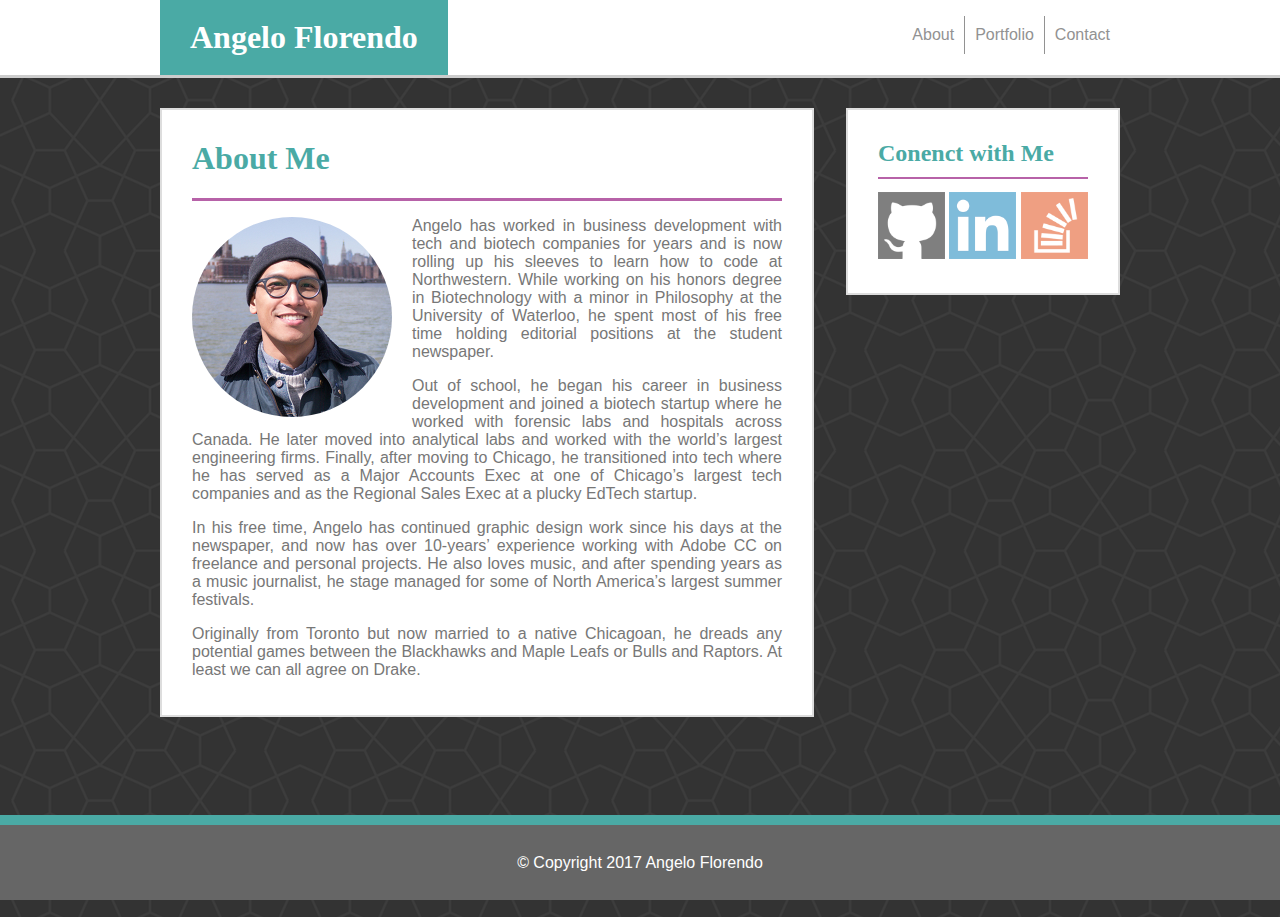
==== index.html @ 0159a408 "added initial files" ====
<!DOCTYPE html>
<html lang="en">
<head>
	<link rel="stylesheet" type="text/css" href="assets/css/style.css">
	<title>Angelo Florendo's Porfolio</title>
</head>
<body>
	<div class="header">
		<div class="container">
			<a href="index.html"><h1>Angelo Florendo</h1></a>
			<ul class="menu">
				<li><a href="index.html">About</a></li>
				<li><a href="portfolio.html">Portfolio</a></li>
				<li><a href="contact.html" id="contact">Contact</a></li>
			</ul>
		</div>
	</div>

	<div class="container">
		
		<div class="main">
			<h1>About Me</h1>
			<hr>
			<img id="profile-pic" src="assets/images/profile-pic.jpg" width="200" alt="Angelo profile pic" title="Angelo profile pic">
			<p>Angelo has worked in business development with tech and biotech companies for years and is now rolling up his sleeves to learn how to code at Northwestern. While working on his honors degree in Biotechnology with a minor in Philosophy at the University of Waterloo, he spent most of his free time holding editorial positions at the student newspaper.</p>
			
			<p>Out of school, he began his career in business development and joined a biotech startup where he worked with forensic labs and hospitals across Canada. He later moved into analytical labs and worked with the world’s largest engineering firms. Finally, after moving to Chicago, he transitioned into tech where he has served as a Major Accounts Exec at one of Chicago’s largest tech companies and as the Regional Sales Exec at a plucky EdTech startup.</p>
			
			<p>In his free time, Angelo has continued graphic design work since his days at the newspaper, and now has over 10-years’ experience working with Adobe CC on freelance and personal projects. He also loves music, and after spending years as a music journalist, he stage managed for some of North America’s largest summer festivals.</p>
			
			<p>Originally from Toronto but now married to a native Chicagoan, he dreads any potential games between the Blackhawks and Maple Leafs or Bulls and Raptors. At least we can all agree on Drake.
			</p>
		</div>
		
		<div class="sidebar">
			<h2>Conenct with Me</h2>
			<hr>
			<a href="https://github.com/aflorend/" target="_blank"><img src="assets/images/git.jpg" alt="Github" title="Github"></a>
			<a href="https://www.linkedin.com/in/aflorendo/" target="_blank"><img src="assets/images/linkedin.jpg" alt="Linkedin" title="Linkedin"></a>
			<a href="http://stackoverflow.com/users/7381092/aflorend" target="_blank"><img src="assets/images/stack.jpg" alt="Stackoverflow" title="Stackoverflow"></a>
		</div>


	</div>

	<footer>
		&copy; Copyright 2017 Angelo Florendo
	</footer>


</body>
</html>
---- assets/css/style.css ----
body {
	font-family: 'Arial', ' Helvetica Neue', Helvetica, sans-serif;
	background-image: url("../images/congruent_outline.png");
	margin: 0;
	color: #777777;
}

h1 {
	font-family: 'Georgia', Times, Times New Roman, serif;
}


h2 {
	font-family: 'Georgia', Times, Times New Roman, serif;
}

.header {
	width: 100%;
	height: 75px;
	background-color: #fff;
	top: 0;
	border-bottom-color: #ccc;
	border-bottom-width: 3px; 
	border-bottom-style: solid;
	overflow: hidden;
}

.container {
	max-width: 960px;
	margin: auto;
}

.header h1 {
	height: 75px;
	padding-left: 30px;
	padding-right: 30px;
	display: flex;
	align-items: center;
	float: left;
	color: #fff;
	background-color: #4aaaa5;
	margin-top: 0;
	margin-bottom: 0;
}

.menu {
	list-style-type: none;
	float: right;
}

.menu li {
	float: left;
}

.menu a {
	display: block;
	padding: 10px;
	text-decoration: none;
	color: #929292;
	border-right-width: 1px;
	border-right-style: solid;
	border-right-color: #929292;
	transition: background-color 0.5s ease-in-out;
}

#contact {
	border-right: none;
}

.menu a:hover {
	background-color: #4aaaa5;
	color: #fff;
}

.main {
	background-color: #fff;
	padding: 30px;
	padding-bottom: 20px;
	margin-top: 30px;
	margin-bottom: 200px;
	float: left;
	width: 590px;
	border-color: #ddd;
	border-width: 2px;
	border-style: solid;
}

.main hr {
	height: 3px;
	background: #B762A8;
	border: 0;
	margin-bottom: 16px;
}

.main h1 {
	margin-top: 0;
	color: #4aaaa5;
}

#profile-pic {
	margin-right: 20px;
	margin-bottom: 10px;
	float: left;
	border-radius: 50%;
}

.main p {
	text-align: justify;
}

.sidebar hr {
	height: 2px;
	background: #B762A8;
	border: 0;
}

.sidebar {
	background-color: #fff;
	float: right;
	width: 210px;
	padding: 30px;
	margin-top: 30px;
	border-color: #ddd;
	border-width: 2px;
	border-style: solid;
}

.sidebar h2 {
	margin-top: 0;
	margin-bottom: 10px;
	color: #4aaaa5;
}

.sidebar img {
	margin-top: 5px;
	width: 31.91%;
	opacity: 0.5;
	transition: opacity 0.5s ease-in-out;
}

.sidebar img:hover {
	opacity: 1.0;
}

footer {
	width: 100%;
	position: fixed;
	background-color: #666666;
	bottom: 0;
	margin: auto;
	height: 75px;
	border-top-style: solid;
	border-top-width: 10px;
	border-top-color: #4aaaa5;
	color: #fff;
	display: flex;
	align-items: center;
	justify-content: center;
	z-index: 5000;
}

form {
	margin-bottom: 20px;
}

input[type=text] {
	width: 96%;
	margin-top: 5px;
	margin-bottom: 20px;
	color: #777;
	border-color: #777;
	border-style: solid;
	border-width: 2px;
	padding: 10px;
	font-size: 1em;
}

textarea {
	width: 98.5%;
	border-color: #777;
	border-style: solid;
	border-width: 2px;
	margin-top: 5px;
	height: 200px;
	font-size: 1em;
	color: #777;
}

input#submit {
	padding-top: 10px;
	padding-bottom: 10px;
	padding-left: 20px;
	padding-right: 20px;
	background-color: #4aaaa5;
	border: none;
	font-size: 1em;
	color: #fff;
	margin-top: 10px;
	transition: background-color 0.5s ease-in-out;
}

input#submit:hover {
	background-color: #929292;
}

.portfolio-pics {
	display: inline-block;
	padding: 0;
	position: relative;
	width: 292px;
	height: 233.6px;
	transition: all 0.5s ease-in-out;
	opacity: 0.8;
}

.portfolio-pics img {
	width: 292px;
	float: left;
}

.portfolio-pics:hover {
	/*opacity: 1.0;*/
	transform: scale(1.05);
	opacity: 1;
	z-index: 1000;
	outline-style: solid;
	outline-width: 2px;
	outline-color: #4aaaa5;
	outline-offset: -1px;
}

.caption {
	width: 100%;
	padding-top: 20px;
	padding-bottom: 20px;
	position: absolute;
	left: 0;
	bottom: 30px;
	z-index: 100;
	background-color: #4aaaa5;
	color: #fff;
	text-align: center;
	font-family: 'Georgia', Times, Times New Roman, serif;
	font-size: 1.3em;
}
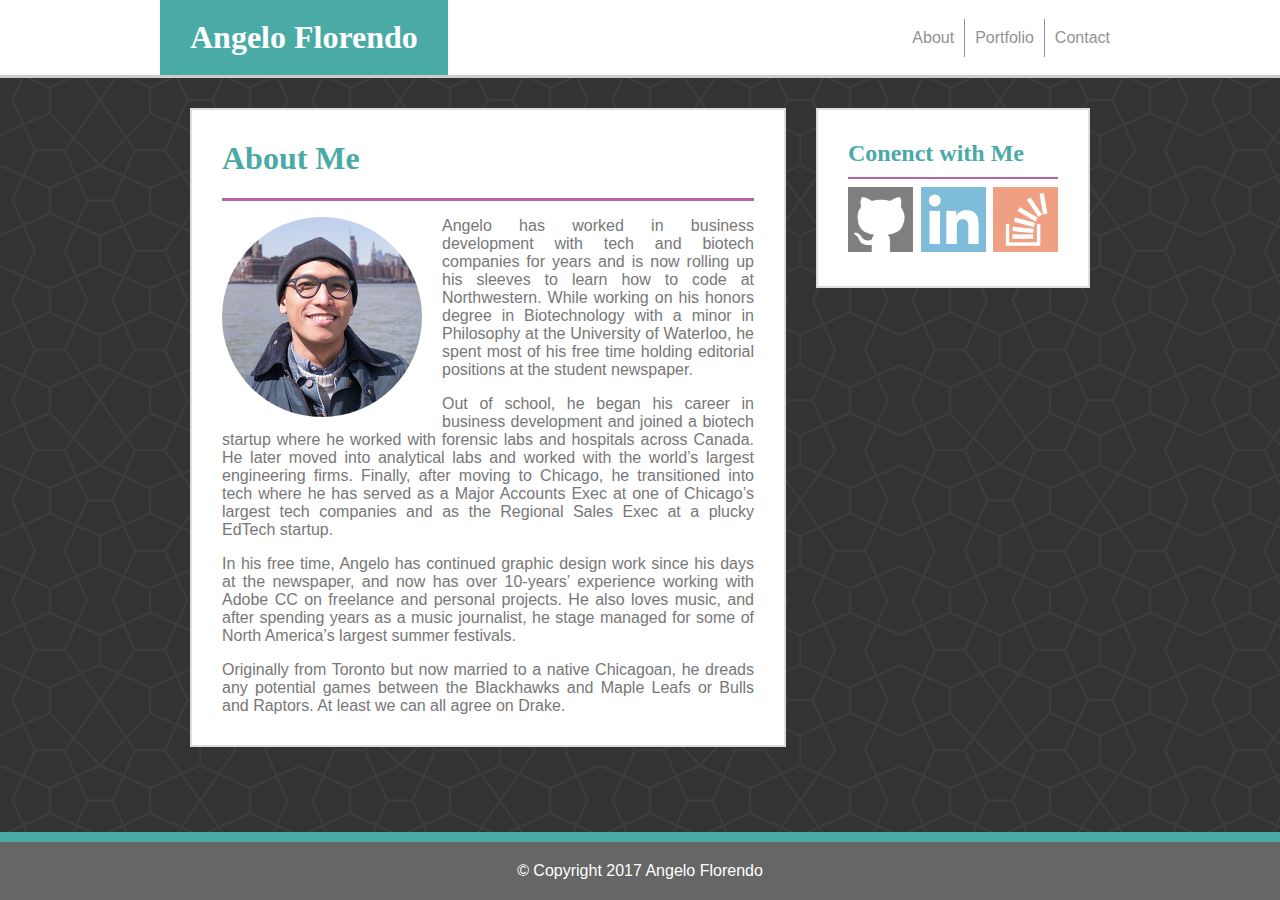
==== commit ac977b0d: "Rebuilt with flexbox" ====
--- a/index.html
+++ b/index.html
@@ -35,9 +35,11 @@
 		<div class="sidebar">
 			<h2>Conenct with Me</h2>
 			<hr>
-			<a href="https://github.com/aflorend/" target="_blank"><img src="assets/images/git.jpg" alt="Github" title="Github"></a>
-			<a href="https://www.linkedin.com/in/aflorendo/" target="_blank"><img src="assets/images/linkedin.jpg" alt="Linkedin" title="Linkedin"></a>
-			<a href="http://stackoverflow.com/users/7381092/aflorend" target="_blank"><img src="assets/images/stack.jpg" alt="Stackoverflow" title="Stackoverflow"></a>
+			<div class="sidebar-icons">
+				<a href="https://github.com/aflorend/" target="_blank"><img src="assets/images/git.jpg" alt="Github" title="Github"></a>
+				<a href="https://www.linkedin.com/in/aflorendo/" target="_blank"><img src="assets/images/linkedin.jpg" alt="Linkedin" title="Linkedin"></a>
+				<a href="http://stackoverflow.com/users/7381092/aflorend" target="_blank"><img src="assets/images/stack.jpg" alt="Stackoverflow" title="Stackoverflow"></a>
+			</div>
 		</div>
 
 
--- a/assets/css/style.css
+++ b/assets/css/style.css
@@ -1,8 +1,19 @@
+html {
+	height: 100%;
+}
+
 body {
 	font-family: 'Arial', ' Helvetica Neue', Helvetica, sans-serif;
 	background-image: url("../images/congruent_outline.png");
 	margin: 0;
 	color: #777777;
+	display: flex;
+	flex-direction: column;
+	min-height: 100%;
+}
+
+a {
+	text-decoration: none;
 }
 
 h1 {
@@ -14,52 +25,59 @@
 	font-family: 'Georgia', Times, Times New Roman, serif;
 }
 
+.container {
+	width: 100%;
+	max-width: 960px;
+	margin-left: auto;
+	margin-right: auto;
+	margin-bottom: auto;
+	display: flex;
+	flex-direction: row;
+}
+
 .header {
 	width: 100%;
-	height: 75px;
 	background-color: #fff;
-	top: 0;
 	border-bottom-color: #ccc;
 	border-bottom-width: 3px; 
 	border-bottom-style: solid;
-	overflow: hidden;
-}
-
-.container {
-	max-width: 960px;
-	margin: auto;
+	display: flex;
+	flex-direction: row;
 }
 
 .header h1 {
+	color: #fff;
+	background-color: #4aaaa5;
 	height: 75px;
 	padding-left: 30px;
 	padding-right: 30px;
-	display: flex;
-	align-items: center;
-	float: left;
-	color: #fff;
-	background-color: #4aaaa5;
 	margin-top: 0;
 	margin-bottom: 0;
+	
+	display: flex;
+	align-items: center;
 }
 
 .menu {
 	list-style-type: none;
-	float: right;
-}
-
-.menu li {
-	float: left;
+	margin: 0;
+
+	margin-left: auto;
+
+	display: flex;
+	align-items: center;
 }
 
 .menu a {
-	display: block;
+	display: inline-block;
 	padding: 10px;
+
 	text-decoration: none;
 	color: #929292;
 	border-right-width: 1px;
 	border-right-style: solid;
 	border-right-color: #929292;
+	
 	transition: background-color 0.5s ease-in-out;
 }
 
@@ -74,15 +92,16 @@
 
 .main {
 	background-color: #fff;
-	padding: 30px;
-	padding-bottom: 20px;
-	margin-top: 30px;
-	margin-bottom: 200px;
-	float: left;
-	width: 590px;
 	border-color: #ddd;
 	border-width: 2px;
 	border-style: solid;
+
+	padding: 30px;
+	margin: 30px;
+
+	flex-grow: 1;
+	flex-shrink:  1;
+	flex-basis: auto;
 }
 
 .main hr {
@@ -108,35 +127,53 @@
 	text-align: justify;
 }
 
+.main p:last-of-type {
+	margin-bottom: 0;
+}
+
+.sidebar {
+	background-color: #fff;
+	border-color: #ddd;
+	border-width: 2px;
+	border-style: solid;
+
+	width: 210px;
+	height: 100%;
+	padding: 30px;
+	
+	flex-grow: 0;
+	flex-shrink: 0;
+	flex-basis: auto;
+	
+	margin: 0;
+	margin-top: 30px;
+	margin-right: 30px;
+}
+
+.sidebar-icons {
+	margin-top: 5px;
+	display: flex;
+	justify-content: space-between;
+}
+
+.sidebar img {
+	opacity: 0.5;
+	transition: opacity 0.5s ease-in-out;
+	width: 65px;
+}
+
 .sidebar hr {
 	height: 2px;
 	background: #B762A8;
 	border: 0;
 }
 
-.sidebar {
-	background-color: #fff;
-	float: right;
-	width: 210px;
-	padding: 30px;
-	margin-top: 30px;
-	border-color: #ddd;
-	border-width: 2px;
-	border-style: solid;
-}
-
 .sidebar h2 {
 	margin-top: 0;
 	margin-bottom: 10px;
 	color: #4aaaa5;
 }
 
-.sidebar img {
-	margin-top: 5px;
-	width: 31.91%;
-	opacity: 0.5;
-	transition: opacity 0.5s ease-in-out;
-}
 
 .sidebar img:hover {
 	opacity: 1.0;
@@ -144,16 +181,16 @@
 
 footer {
 	width: 100%;
-	position: fixed;
 	background-color: #666666;
-	bottom: 0;
-	margin: auto;
-	height: 75px;
 	border-top-style: solid;
 	border-top-width: 10px;
 	border-top-color: #4aaaa5;
 	color: #fff;
-	display: flex;
+	padding-top: 20px;
+	padding-bottom: 20px;
+
+	display: flex;
+	flex: none;
 	align-items: center;
 	justify-content: center;
 	z-index: 5000;
@@ -164,7 +201,8 @@
 }
 
 input[type=text] {
-	width: 96%;
+	box-sizing: border-box;
+	width: 100%;
 	margin-top: 5px;
 	margin-bottom: 20px;
 	color: #777;
@@ -176,7 +214,8 @@
 }
 
 textarea {
-	width: 98.5%;
+	box-sizing: border-box;
+	width: 100%;
 	border-color: #777;
 	border-style: solid;
 	border-width: 2px;
@@ -203,23 +242,55 @@
 	background-color: #929292;
 }
 
+.pic-grid {
+	display: flex;
+	flex-direction: row;
+	flex-wrap: wrap;
+	justify-content: space-around;
+}
+
+.pic-grid:last-child {
+
+}
+
 .portfolio-pics {
-	display: inline-block;
-	padding: 0;
-	position: relative;
-	width: 292px;
-	height: 233.6px;
+	max-width: 250px;
+	max-height: 200px;
+	flex-grow: 1;
+	flex-shrink: 0;
+	flex-basis: 250px;
+	margin-top: 20px;
+
 	transition: all 0.5s ease-in-out;
 	opacity: 0.8;
 }
 
 .portfolio-pics img {
-	width: 292px;
-	float: left;
+	max-width: 100%;
+	max-height: 100%;
+
+	z-index: 1;
+}
+
+.caption {
+	width: 100%;
+	position: relative;
+	bottom: 80px;
+	
+	padding-top: 20px;
+	padding-bottom: 20px;
+	background-color: #4aaaa5;
+	color: #fff;
+
+	text-align: center;
+	font-family: 'Georgia', Times, Times New Roman, serif;
+	font-size: 1.3em;
+
+	z-index: 1000;
 }
 
 .portfolio-pics:hover {
-	/*opacity: 1.0;*/
+	opacity: 1.0;
 	transform: scale(1.05);
 	opacity: 1;
 	z-index: 1000;
@@ -229,17 +300,3 @@
 	outline-offset: -1px;
 }
 
-.caption {
-	width: 100%;
-	padding-top: 20px;
-	padding-bottom: 20px;
-	position: absolute;
-	left: 0;
-	bottom: 30px;
-	z-index: 100;
-	background-color: #4aaaa5;
-	color: #fff;
-	text-align: center;
-	font-family: 'Georgia', Times, Times New Roman, serif;
-	font-size: 1.3em;
-}